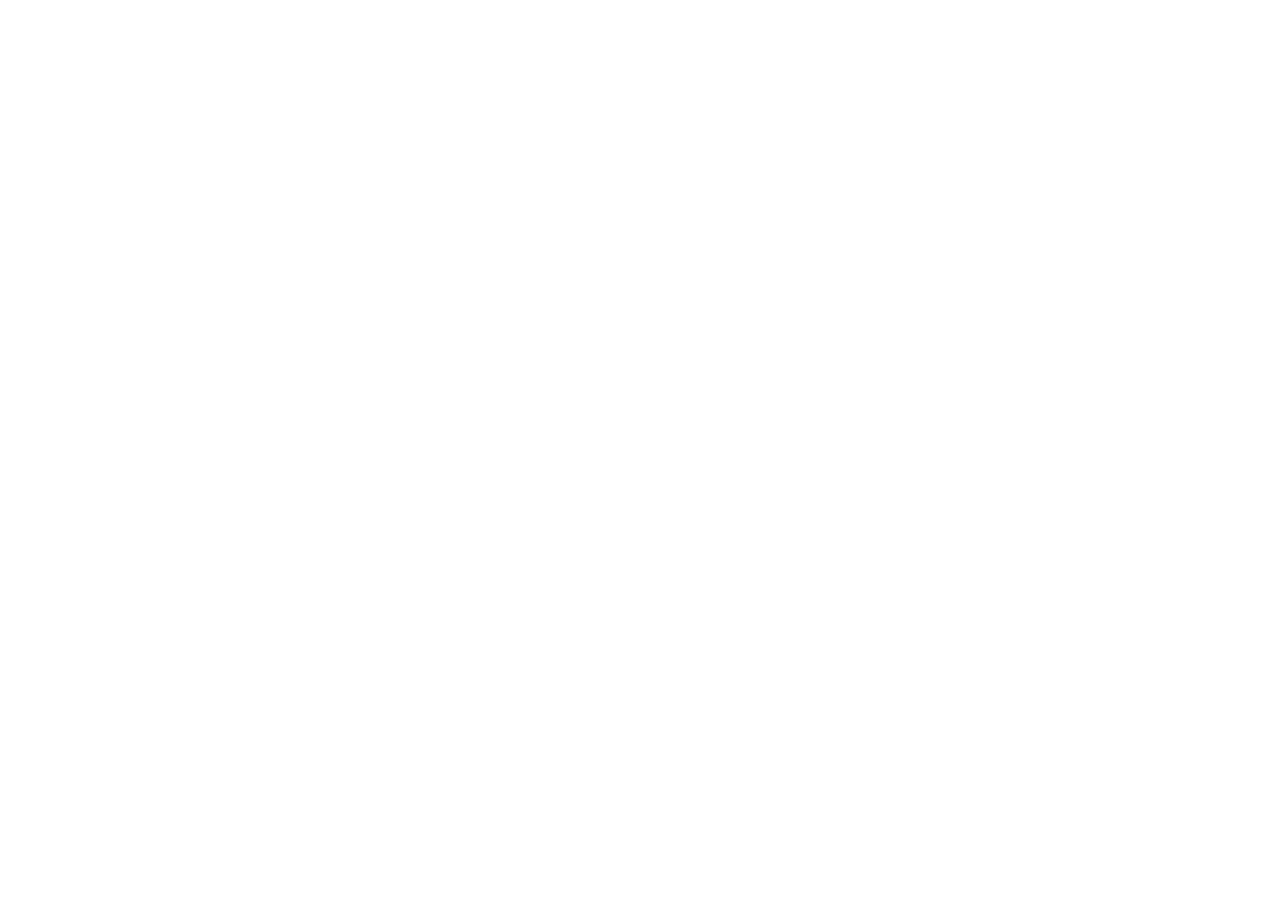
==== index.html @ 7c8876ab "hiding everything" ====
<!doctype html>
<!--[if lt IE 7]> <html class="no-js lt-ie9 lt-ie8 lt-ie7" lang="en"> <![endif]-->
<!--[if IE 7]>    <html class="no-js lt-ie9 lt-ie8" lang="en"> <![endif]-->
<!--[if IE 8]>    <html class="no-js lt-ie9" lang="en"> <![endif]-->
<!--[if gt IE 8]><!--> <html class="no-js" lang="en"> <!--<![endif]-->
<head>
  <meta charset="utf-8">
  <meta http-equiv="X-UA-Compatible" content="IE=edge,chrome=1">
  <title></title>
  <meta name="description" content="">

  <meta name="viewport" content="width=device-width">
  <link rel="stylesheet" href="css/style.css">

  <script src="js/libs/modernizr-2.5.3.min.js"></script>
</head>
<body>
  <!--[if lt IE 7]><p class=chromeframe>Your browser is <em>ancient!</em> <a href="http://browsehappy.com/">Upgrade to a different browser</a> or <a href="http://www.google.com/chromeframe/?redirect=true">install Google Chrome Frame</a> to experience this site.</p><![endif]-->
  <header>

  </header>
  <div role="main">
    <!--
    <p>Hello. My name is David.

Here are some projects I've worked on:

...and this is what I'm currently working on:

Also note; a few cool projects from school:

My resume (last updated DD.MM.YY)

Very Short Bio
Video games fascinate me. I enjoy programming and once dabbled in the visual arts. I daydream a lot, and I try hard to read more books.</p>-->
  </div>
  <footer>

  </footer>


  <script src="//ajax.googleapis.com/ajax/libs/jquery/1.7.1/jquery.min.js"></script>
  <script>window.jQuery || document.write('<script src="js/libs/jquery-1.7.1.min.js"><\/script>')</script>

  <script src="js/plugins.js"></script>
  <script src="js/script.js"></script>

  <script>
    var _gaq=[['_setAccount','UA-XXXXX-X'],['_trackPageview']];
    (function(d,t){var g=d.createElement(t),s=d.getElementsByTagName(t)[0];
    g.src=('https:'==location.protocol?'//ssl':'//www')+'.google-analytics.com/ga.js';
    s.parentNode.insertBefore(g,s)}(document,'script'));
  </script>
</body>
</html>
---- css/style.css ----
/* HTML5 Boilerplate  */

article, aside, details, figcaption, figure, footer, header, hgroup, nav, section { display: block; }
audio, canvas, video { display: inline-block; *display: inline; *zoom: 1; }
audio:not([controls]) { display: none; }
[hidden] { display: none; }

html { font-size: 100%; -webkit-text-size-adjust: 100%; -ms-text-size-adjust: 100%; }
html, button, input, select, textarea { font-family: sans-serif; color: #222; }
body { margin: 0; font-size: 1em; line-height: 1.4; }

::-moz-selection { background: #fe57a1; color: #fff; text-shadow: none; }
::selection { background: #fe57a1; color: #fff; text-shadow: none; }

a { color: #00e; }
a:visited { color: #551a8b; }
a:hover { color: #06e; }
a:focus { outline: thin dotted; }
a:hover, a:active { outline: 0; }
abbr[title] { border-bottom: 1px dotted; }
b, strong { font-weight: bold; }
blockquote { margin: 1em 40px; }
dfn { font-style: italic; }
hr { display: block; height: 1px; border: 0; border-top: 1px solid #ccc; margin: 1em 0; padding: 0; }
ins { background: #ff9; color: #000; text-decoration: none; }
mark { background: #ff0; color: #000; font-style: italic; font-weight: bold; }
pre, code, kbd, samp { font-family: monospace, serif; _font-family: 'courier new', monospace; font-size: 1em; }
pre { white-space: pre; white-space: pre-wrap; word-wrap: break-word; }

q { quotes: none; }
q:before, q:after { content: ""; content: none; }
small { font-size: 85%; }
sub, sup { font-size: 75%; line-height: 0; position: relative; vertical-align: baseline; }
sup { top: -0.5em; }
sub { bottom: -0.25em; }

ul, ol { margin: 1em 0; padding: 0 0 0 40px; }
dd { margin: 0 0 0 40px; }
nav ul, nav ol { list-style: none; list-style-image: none; margin: 0; padding: 0; }

img { border: 0; -ms-interpolation-mode: bicubic; vertical-align: middle; }
svg:not(:root) { overflow: hidden; }
figure { margin: 0; }

form { margin: 0; }
fieldset { border: 0; margin: 0; padding: 0; }

label { cursor: pointer; }
legend { border: 0; *margin-left: -7px; padding: 0; white-space: normal; }
button, input, select, textarea { font-size: 100%; margin: 0; vertical-align: baseline; *vertical-align: middle; }
button, input { line-height: normal; }
button, input[type="button"], input[type="reset"], input[type="submit"] { cursor: pointer; -webkit-appearance: button; *overflow: visible; }
button[disabled], input[disabled] { cursor: default; }
input[type="checkbox"], input[type="radio"] { box-sizing: border-box; padding: 0; *width: 13px; *height: 13px; }
input[type="search"] { -webkit-appearance: textfield; -moz-box-sizing: content-box; -webkit-box-sizing: content-box; box-sizing: content-box; }
input[type="search"]::-webkit-search-decoration, input[type="search"]::-webkit-search-cancel-button { -webkit-appearance: none; }
button::-moz-focus-inner, input::-moz-focus-inner { border: 0; padding: 0; }
textarea { overflow: auto; vertical-align: top; resize: vertical; }
input:valid, textarea:valid {  }
input:invalid, textarea:invalid { background-color: #f0dddd; }

table { border-collapse: collapse; border-spacing: 0; }
td { vertical-align: top; }

.chromeframe { margin: 0.2em 0; background: #ccc; color: black; padding: 0.2em 0; }









@media only screen and (min-width: 35em) {
  

}

.ir { display: block; border: 0; text-indent: -999em; overflow: hidden; background-color: transparent; background-repeat: no-repeat; text-align: left; direction: ltr; *line-height: 0; }
.ir br { display: none; }
.hidden { display: none !important; visibility: hidden; }
.visuallyhidden { border: 0; clip: rect(0 0 0 0); height: 1px; margin: -1px; overflow: hidden; padding: 0; position: absolute; width: 1px; }
.visuallyhidden.focusable:active, .visuallyhidden.focusable:focus { clip: auto; height: auto; margin: 0; overflow: visible; position: static; width: auto; }
.invisible { visibility: hidden; }
.clearfix:before, .clearfix:after { content: ""; display: table; }
.clearfix:after { clear: both; }
.clearfix { *zoom: 1; }

@media print {
  * { background: transparent !important; color: black !important; box-shadow:none !important; text-shadow: none !important; filter:none !important; -ms-filter: none !important; } 
  a, a:visited { text-decoration: underline; }
  a[href]:after { content: " (" attr(href) ")"; }
  abbr[title]:after { content: " (" attr(title) ")"; }
  .ir a:after, a[href^="javascript:"]:after, a[href^="#"]:after { content: ""; } 
  pre, blockquote { border: 1px solid #999; page-break-inside: avoid; }
  thead { display: table-header-group; } 
  tr, img { page-break-inside: avoid; }
  img { max-width: 100% !important; }
  @page { margin: 0.5cm; }
  p, h2, h3 { orphans: 3; widows: 3; }
  h2, h3 { page-break-after: avoid; }
}
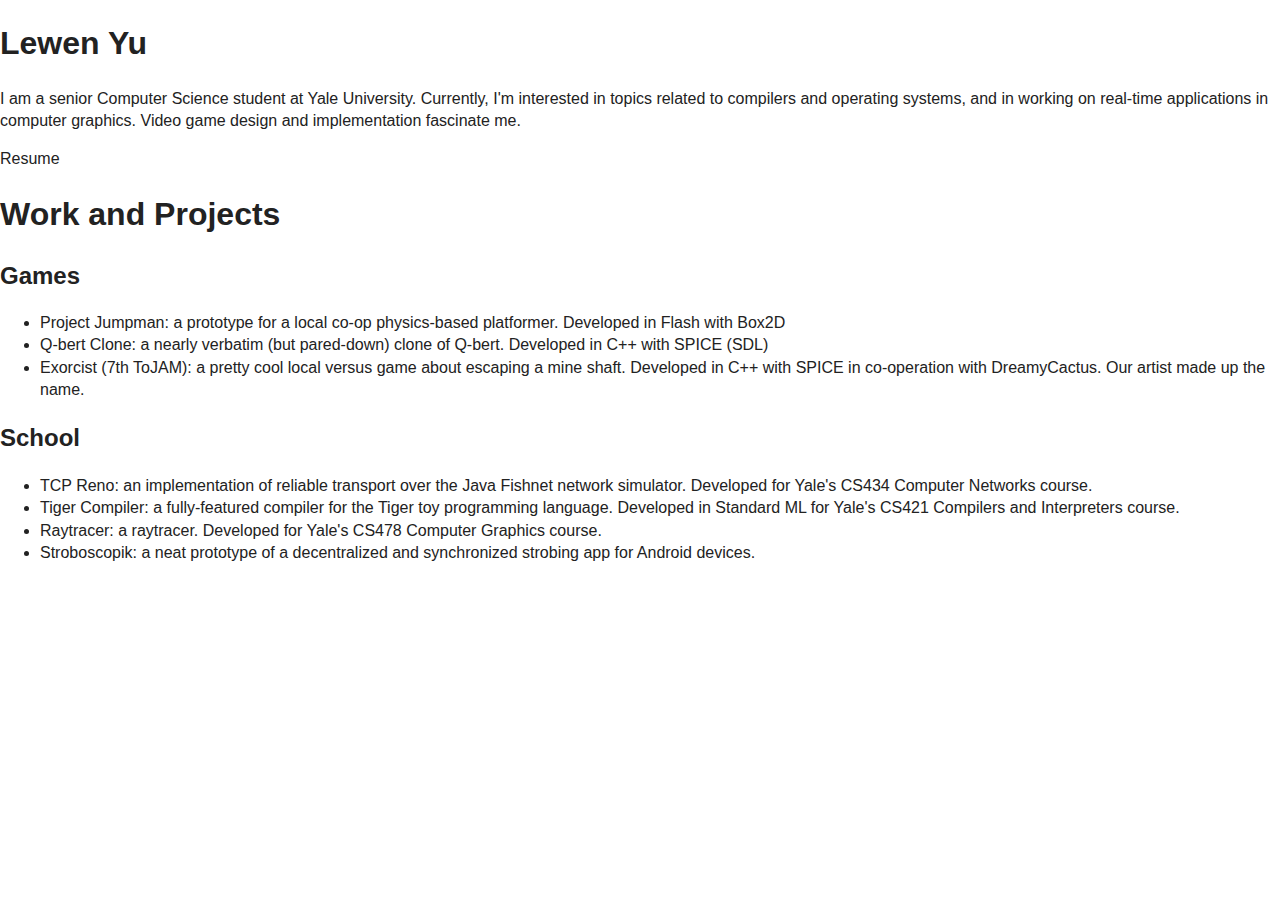
==== commit e3d39b0d: "added content to landing page" ====
--- a/index.html
+++ b/index.html
@@ -11,6 +11,7 @@
 
   <meta name="viewport" content="width=device-width">
   <link rel="stylesheet" href="css/style.css">
+  <link href='http://fonts.googleapis.com/css?family=Questrial|Crete+Round' rel='stylesheet' type='text/css'>
 
   <script src="js/libs/modernizr-2.5.3.min.js"></script>
 </head>
@@ -20,20 +21,34 @@
 
   </header>
   <div role="main">
-    <!--
-    <p>Hello. My name is David.
+    <h1>Lewen Yu</h1>
 
-Here are some projects I've worked on:
+    <p>I am a senior Computer Science student at Yale University. Currently, I'm interested in topics
+    related to compilers and operating systems, and in working on real-time applications in
+    computer graphics. Video game design and implementation fascinate me.</p>
 
-...and this is what I'm currently working on:
+    <p>Resume</p>
 
-Also note; a few cool projects from school:
+    <h1>Work and Projects</h1>
 
-My resume (last updated DD.MM.YY)
+    <h2>Games</h2>
 
-Very Short Bio
-Video games fascinate me. I enjoy programming and once dabbled in the visual arts. I daydream a lot, and I try hard to read more books.</p>-->
+    <ul>
+    <li>Project Jumpman: a prototype for a local co-op physics-based platformer. Developed in Flash with Box2D</li>
+    <li>Q-bert Clone: a nearly verbatim (but pared-down) clone of Q-bert. Developed in C++ with SPICE (SDL)</li>
+    <li>Exorcist (7th ToJAM): a pretty cool local versus game about escaping a mine shaft. Developed in C++ with SPICE in co-operation with DreamyCactus. Our artist made up the name.</li>
+    </ul>
+
+    <h2>School</h2>
+
+    <ul>
+    <li>TCP Reno: an implementation of reliable transport over the Java Fishnet network simulator. Developed for Yale's CS434 Computer Networks course.</li>
+    <li>Tiger Compiler: a fully-featured compiler for the Tiger toy programming language. Developed in Standard ML for Yale's CS421 Compilers and Interpreters course.</li>
+    <li>Raytracer: a raytracer. Developed for Yale's CS478 Computer Graphics course.</li>
+    <li>Stroboscopik: a neat prototype of a decentralized and synchronized strobing app for Android devices.</li>
+    </ul>
   </div>
+
   <footer>
 
   </footer>
@@ -52,4 +67,4 @@
     s.parentNode.insertBefore(g,s)}(document,'script'));
   </script>
 </body>
-</html>+</html>
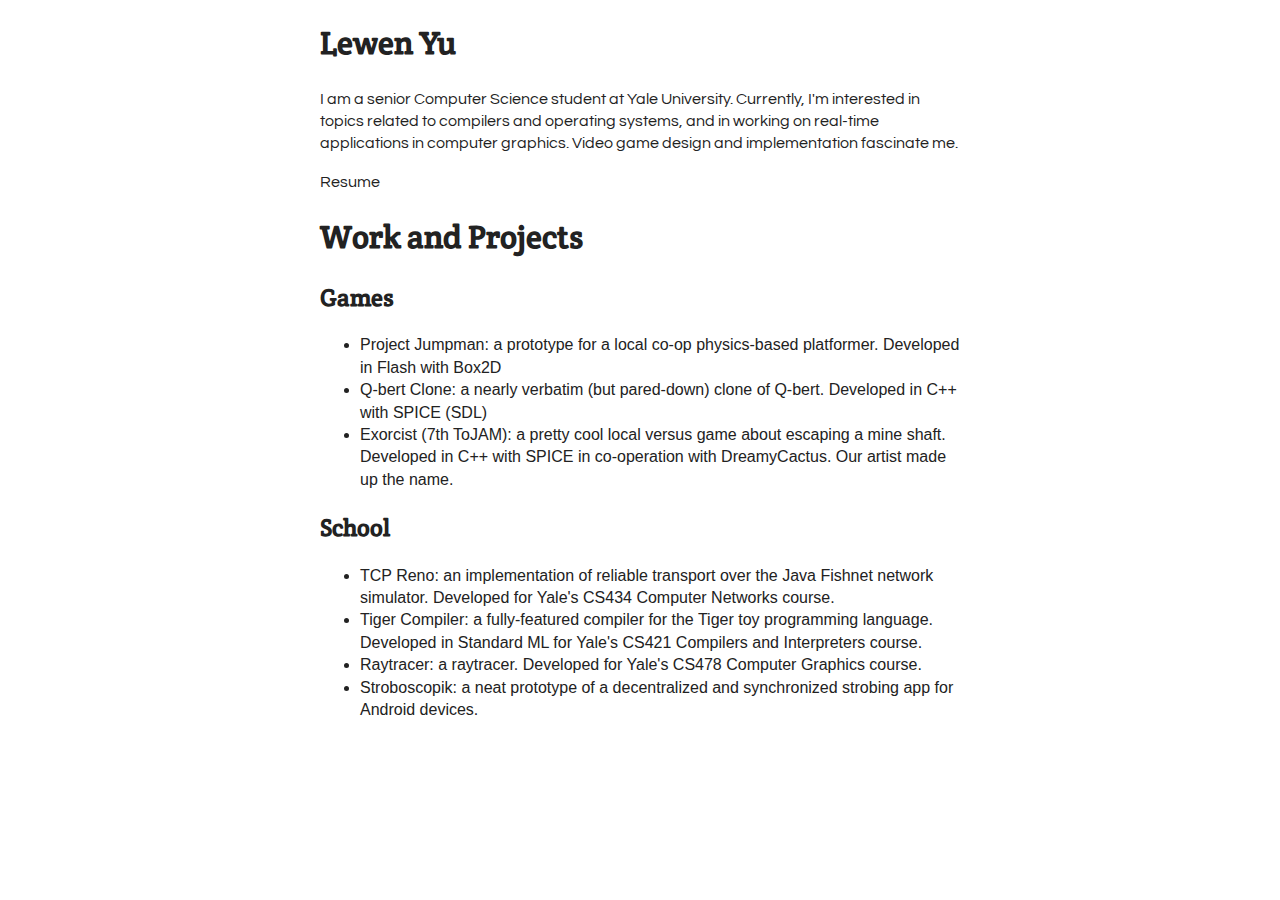
==== commit 7fd1f1cb: "changed font and page width" ====
--- a/index.html
+++ b/index.html
@@ -20,7 +20,7 @@
   <header>
 
   </header>
-  <div role="main">
+  <div role="main" id="maincolumn">
     <h1>Lewen Yu</h1>
 
     <p>I am a senior Computer Science student at Yale University. Currently, I'm interested in topics
--- a/css/style.css
+++ b/css/style.css
@@ -1,3 +1,8 @@
+/* Website CSS */
+p { font-family: 'Questrial', sans-serif; font-size: 16px }
+h1, h2, h3 { font-family: 'Crete Round', serif; }
+#maincolumn { margin: 0px auto; width: 640px }
+
 /* HTML5 Boilerplate  */
 
 article, aside, details, figcaption, figure, footer, header, hgroup, nav, section { display: block; }
@@ -70,8 +75,6 @@
 
 
 
-
-
 @media only screen and (min-width: 35em) {
   
 
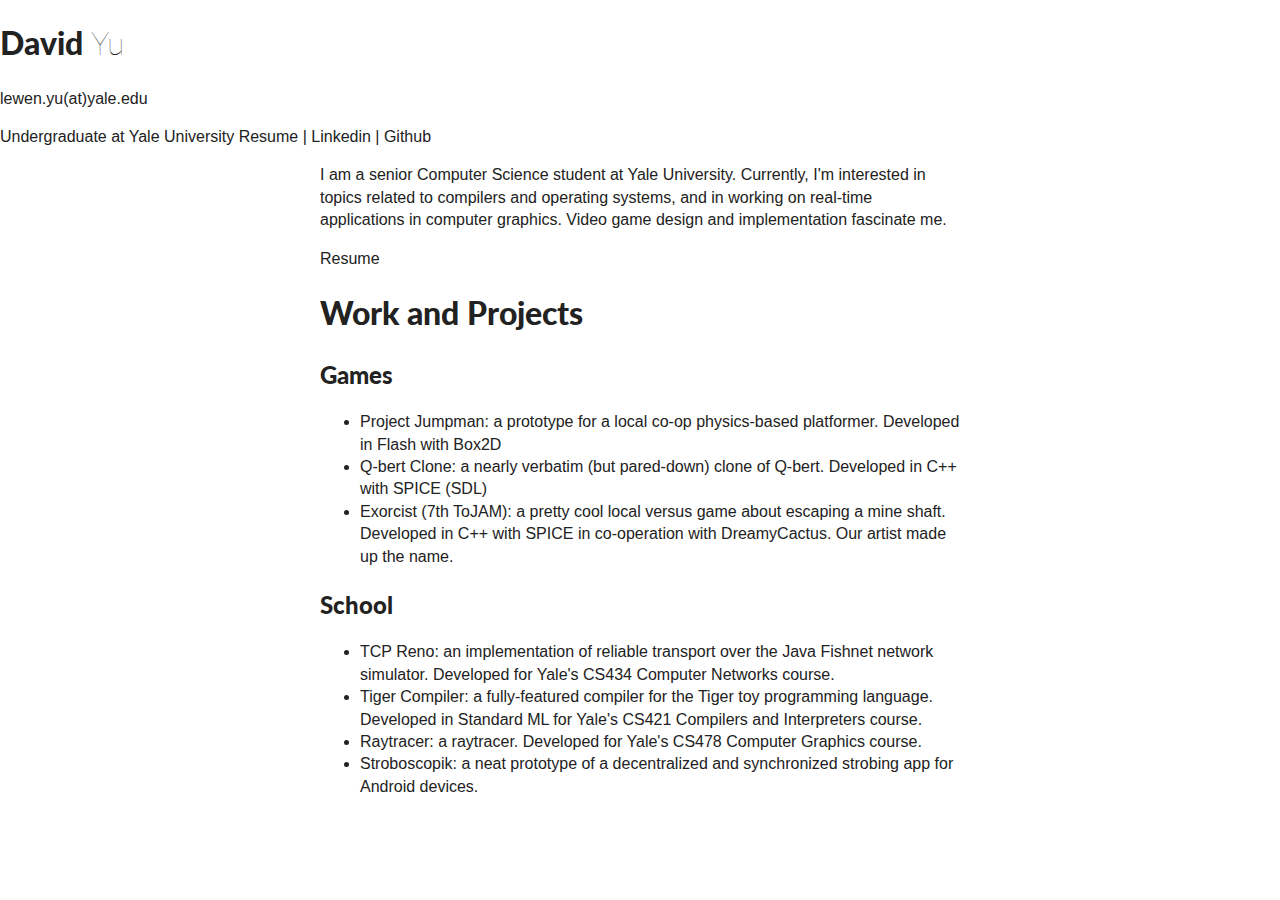
==== commit ef88cbab: "added a header" ====
--- a/index.html
+++ b/index.html
@@ -11,17 +11,21 @@
 
   <meta name="viewport" content="width=device-width">
   <link rel="stylesheet" href="css/style.css">
-  <link href='http://fonts.googleapis.com/css?family=Questrial|Crete+Round' rel='stylesheet' type='text/css'>
+  <link href='http://fonts.googleapis.com/css?family=Lato:ultra-light,ultra-bold' rel='stylesheet' type='text/css'>
 
   <script src="js/libs/modernizr-2.5.3.min.js"></script>
 </head>
 <body>
   <!--[if lt IE 7]><p class=chromeframe>Your browser is <em>ancient!</em> <a href="http://browsehappy.com/">Upgrade to a different browser</a> or <a href="http://www.google.com/chromeframe/?redirect=true">install Google Chrome Frame</a> to experience this site.</p><![endif]-->
   <header>
+    <h1>David <span class="light">Yu</span></h1>
 
+    <p>lewen.yu(at)yale.edu</p>
+
+    <p>Undergraduate at Yale University
+    Resume | Linkedin | Github</p>
   </header>
   <div role="main" id="maincolumn">
-    <h1>Lewen Yu</h1>
 
     <p>I am a senior Computer Science student at Yale University. Currently, I'm interested in topics
     related to compilers and operating systems, and in working on real-time applications in
--- a/css/style.css
+++ b/css/style.css
@@ -1,6 +1,7 @@
 /* Website CSS */
-p { font-family: 'Questrial', sans-serif; font-size: 16px }
-h1, h2, h3 { font-family: 'Crete Round', serif; }
+p, li { font-family: 'Georgia', sans-serif; font-size: 16px }
+h1, h2, h3 { font-family: 'Lato', sans-serif; font-weight: 900 }
+.light { font-weight: 100 }
 #maincolumn { margin: 0px auto; width: 640px }
 
 /* HTML5 Boilerplate  */
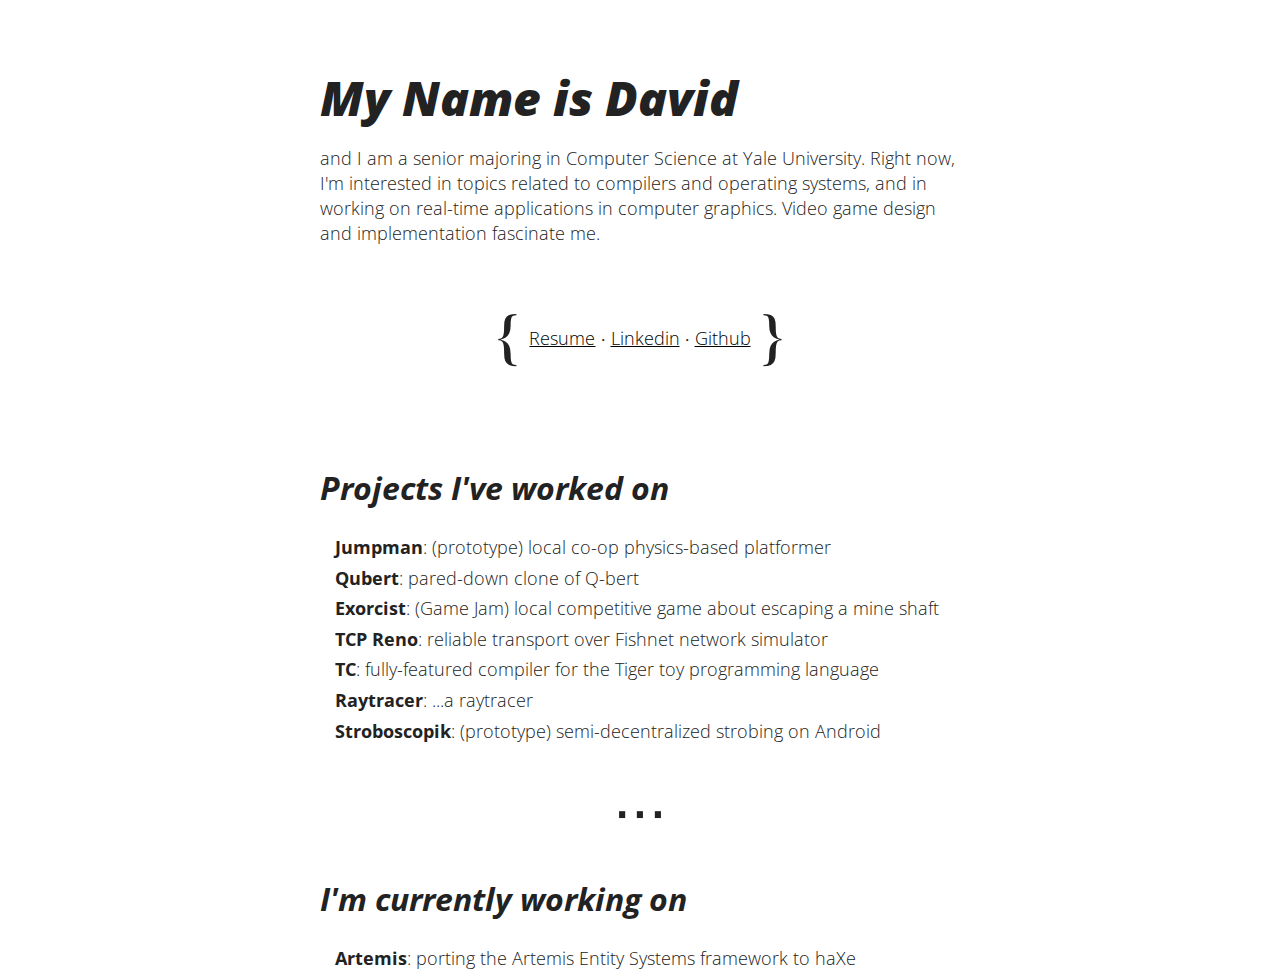
==== commit 5e9fcc43: "updated landing page" ====
--- a/index.html
+++ b/index.html
@@ -11,46 +11,44 @@
 
   <meta name="viewport" content="width=device-width">
   <link rel="stylesheet" href="css/style.css">
-  <link href='http://fonts.googleapis.com/css?family=Lato:ultra-light,ultra-bold' rel='stylesheet' type='text/css'>
-
+  <link href='http://fonts.googleapis.com/css?family=Lato:300,400,700,900|Playfair+Display+SC' rel='stylesheet' type='text/css'>
+  <link href='http://fonts.googleapis.com/css?family=Open+Sans:300,700i,800i,600i' rel='stylesheet' type='text/css'>
   <script src="js/libs/modernizr-2.5.3.min.js"></script>
 </head>
 <body>
   <!--[if lt IE 7]><p class=chromeframe>Your browser is <em>ancient!</em> <a href="http://browsehappy.com/">Upgrade to a different browser</a> or <a href="http://www.google.com/chromeframe/?redirect=true">install Google Chrome Frame</a> to experience this site.</p><![endif]-->
-  <header>
-    <h1>David <span class="light">Yu</span></h1>
+  <div role="main" id="maincolumn">
+<h1 id="maintitle">My Name is David</h1>
 
-    <p>lewen.yu(at)yale.edu</p>
+<p>and I am a senior majoring in Computer Science at Yale University. Right now,
+I'm interested in topics related to compilers and operating systems, and in
+working on real-time applications in computer graphics. Video game design and
+implementation fascinate me.</p>
 
-    <p>Undergraduate at Yale University
-    Resume | Linkedin | Github</p>
-  </header>
-  <div role="main" id="maincolumn">
+<p class="linkdivider">
+    <span class="classybrace">{</span>
+    <span class="prolinks"><a href="uploads/resume.pdf">Resume</a> ∙ <a href="http://www.linkedin.com/profile/view?id=57377115">Linkedin</a> ∙ <a href="http://github.com/desktop">Github</a></span>
+    <span class="classybrace">}</span>
+</p>
 
-    <p>I am a senior Computer Science student at Yale University. Currently, I'm interested in topics
-    related to compilers and operating systems, and in working on real-time applications in
-    computer graphics. Video game design and implementation fascinate me.</p>
+<p><br/></p>
 
-    <p>Resume</p>
+<h1>Projects I've worked on</h1>
 
-    <h1>Work and Projects</h1>
+<p class="indent"><strong>Jumpman</strong>: (prototype) local co-op physics-based platformer <br />
+<strong>Qubert</strong>: pared-down clone of Q-bert <br />
+<strong>Exorcist</strong>: (Game Jam) local competitive game about escaping a mine shaft <br />
+<strong>TCP Reno</strong>: reliable transport over Fishnet network simulator <br />
+<strong>TC</strong>: fully-featured compiler for the Tiger toy programming language <br />
+<strong>Raytracer</strong>: ...a raytracer <br />
+<strong>Stroboscopik</strong>: (prototype) semi-decentralized strobing on Android</p>
 
-    <h2>Games</h2>
+<p class="divider">∙∙∙</p>
 
-    <ul>
-    <li>Project Jumpman: a prototype for a local co-op physics-based platformer. Developed in Flash with Box2D</li>
-    <li>Q-bert Clone: a nearly verbatim (but pared-down) clone of Q-bert. Developed in C++ with SPICE (SDL)</li>
-    <li>Exorcist (7th ToJAM): a pretty cool local versus game about escaping a mine shaft. Developed in C++ with SPICE in co-operation with DreamyCactus. Our artist made up the name.</li>
-    </ul>
+<h1>I'm currently working on</h1>
 
-    <h2>School</h2>
-
-    <ul>
-    <li>TCP Reno: an implementation of reliable transport over the Java Fishnet network simulator. Developed for Yale's CS434 Computer Networks course.</li>
-    <li>Tiger Compiler: a fully-featured compiler for the Tiger toy programming language. Developed in Standard ML for Yale's CS421 Compilers and Interpreters course.</li>
-    <li>Raytracer: a raytracer. Developed for Yale's CS478 Computer Graphics course.</li>
-    <li>Stroboscopik: a neat prototype of a decentralized and synchronized strobing app for Android devices.</li>
-    </ul>
+<p class="indent">
+<strong>Artemis</strong>: porting the Artemis Entity Systems framework to haXe</p>
   </div>
 
   <footer>
--- a/css/style.css
+++ b/css/style.css
@@ -1,8 +1,18 @@
 /* Website CSS */
-p, li { font-family: 'Georgia', sans-serif; font-size: 16px }
-h1, h2, h3 { font-family: 'Lato', sans-serif; font-weight: 900 }
-.light { font-weight: 100 }
-#maincolumn { margin: 0px auto; width: 640px }
+p, li { font-family: 'Open Sans', sans-serif; font-weight:300; font-size: 18px; margin:0; padding:0 }
+h1 { font-family: 'Open Sans', sans-serif; font-weight: 700; font-style:italic }
+h2, h3 { font-family: 'Lato', sans-serif; font-weight: 300 }
+#maintitle { font-size:3em; font-weight: 800; margin:0; margin-bottom:0.3em; padding:0 }
+#subtitle { font-family: 'Lato', sans-serif; font-size:16px; font-weight:400; margin:0; padding:0  }
+.light { font-weight: 300 }
+.prolinks { position:relative; top:7px; padding: 0 5px }
+.classybrace{ font-family:Playfair Display SC; height:23px !important; font-size:4em; vertical-align:middle;  }
+.linkdivider { text-align:center; margin:2em auto; padding:0 }
+.divider { font-family: sans-serif; font-size: 4em; margin:20px 0; text-align:center; }
+.indent {padding-left: 15px; line-height:1.7em}
+#maincolumn { margin: 0px auto; width: 640px; padding: 0; padding-top:4em}
+#mainheader { margin: 0px auto; width: 640px; text-align:center;  }
+.nomargin { text-align:center; margin:0; padding:0 }
 
 /* HTML5 Boilerplate  */
 
@@ -18,9 +28,9 @@
 ::-moz-selection { background: #fe57a1; color: #fff; text-shadow: none; }
 ::selection { background: #fe57a1; color: #fff; text-shadow: none; }
 
-a { color: #00e; }
-a:visited { color: #551a8b; }
-a:hover { color: #06e; }
+a { color: #000000; }
+a:visited { color: #555555; }
+a:hover { color: #777777; }
 a:focus { outline: thin dotted; }
 a:hover, a:active { outline: 0; }
 abbr[title] { border-bottom: 1px dotted; }
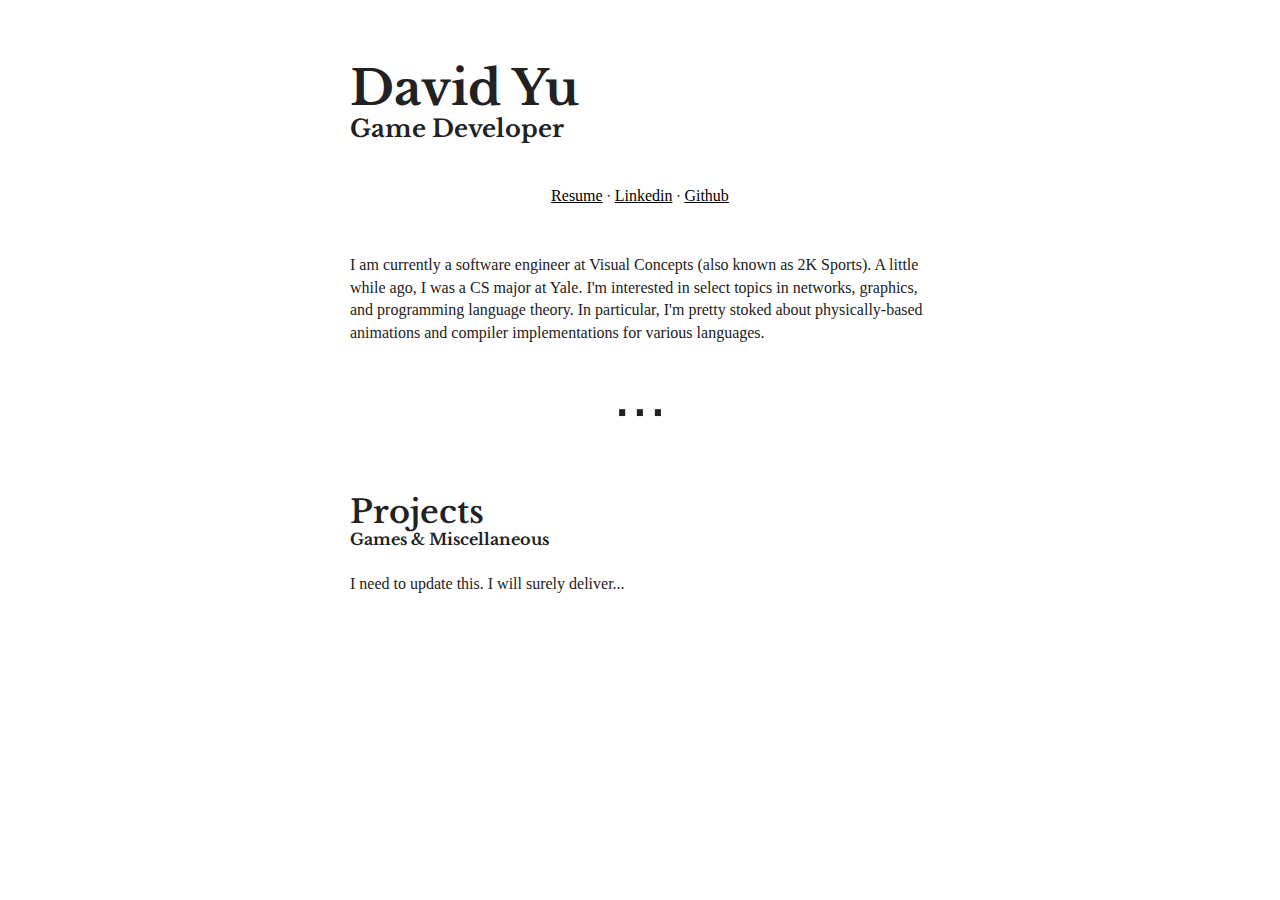
==== commit 0eb3565d: "second update; take down bad stuff" ====
--- a/index.html
+++ b/index.html
@@ -11,6 +11,7 @@
 
   <meta name="viewport" content="width=device-width">
   <link rel="stylesheet" href="css/style.css">
+  <link href='http://fonts.googleapis.com/css?family=Libre+Baskerville' rel='stylesheet' type='text/css'>
   <link href='http://fonts.googleapis.com/css?family=Lato:300,400,700,900|Playfair+Display+SC' rel='stylesheet' type='text/css'>
   <link href='http://fonts.googleapis.com/css?family=Open+Sans:300,700i,800i,600i' rel='stylesheet' type='text/css'>
   <script src="js/libs/modernizr-2.5.3.min.js"></script>
@@ -18,23 +19,29 @@
 <body>
   <!--[if lt IE 7]><p class=chromeframe>Your browser is <em>ancient!</em> <a href="http://browsehappy.com/">Upgrade to a different browser</a> or <a href="http://www.google.com/chromeframe/?redirect=true">install Google Chrome Frame</a> to experience this site.</p><![endif]-->
   <div role="main" id="maincolumn">
-<h1 id="maintitle">My Name is David</h1>
 
-<p>and I am a senior majoring in Computer Science at Yale University. Right now,
-I'm interested in topics related to compilers and operating systems, and in
-working on real-time applications in computer graphics. Video game design and
-implementation fascinate me.</p>
+    <h1 class="maintitle">David Yu</h1>
+    <h3 class="mainsubtitle">Game Developer</h3>
 
-<p class="linkdivider">
-    <span class="classybrace">{</span>
-    <span class="prolinks"><a href="uploads/resume.pdf">Resume</a> ∙ <a href="http://www.linkedin.com/profile/view?id=57377115">Linkedin</a> ∙ <a href="http://github.com/desktop">Github</a></span>
-    <span class="classybrace">}</span>
-</p>
+    <p class="linkdivider">
+        <span class="prolinks"><a href="uploads/davidyu_resume.pdf">Resume</a> ∙ <a href="http://www.linkedin.com/profile/view?id=57377115">Linkedin</a> ∙ <a href="http://github.com/desktop">Github</a></span>
+    </p>
 
+    <br class="vspace" />
+    <p>I am currently a software engineer at Visual Concepts (also known as 2K Sports).
+       A little while ago, I was a CS major at Yale. I'm interested in select topics
+       in networks, graphics, and programming language theory. In particular, I'm
+       pretty stoked about physically-based animations and compiler implementations
+       for various languages.</p>
+
+
+<p class="divider">∙∙∙</p>
 <p><br/></p>
 
-<h1>Projects I've worked on</h1>
-
+    <h1 class="section-heading">Projects</h1>
+    <h3 class="section-subheading">Games & Miscellaneous</h3>
+    <br class="vspace" />
+<!--
 <p class="indent"><strong>Jumpman</strong>: (prototype) local co-op physics-based platformer <br />
 <strong>Qubert</strong>: pared-down clone of Q-bert <br />
 <strong>Exorcist</strong>: (Game Jam) local competitive game about escaping a mine shaft <br />
@@ -42,14 +49,9 @@
 <strong>TC</strong>: fully-featured compiler for the Tiger toy programming language <br />
 <strong>Raytracer</strong>: ...a raytracer <br />
 <strong>Stroboscopik</strong>: (prototype) semi-decentralized strobing on Android</p>
+-->
+<p>I need to update this. I will surely deliver...</p>
 
-<p class="divider">∙∙∙</p>
-
-<h1>I'm currently working on</h1>
-
-<p class="indent">
-<strong>Artemis</strong>: porting the Artemis Entity Systems framework to haXe</p>
-  </div>
 
   <footer>
 
--- a/css/style.css
+++ b/css/style.css
@@ -1,16 +1,52 @@
 /* Website CSS */
-p, li { font-family: 'Open Sans', sans-serif; font-weight:300; font-size: 18px; margin:0; padding:0 }
-h1 { font-family: 'Open Sans', sans-serif; font-weight: 700; font-style:italic }
+p, li { font-family: Georgia, serif; font-weight:100; font-size: 16px; margin:0; padding:0 }
+h1 { font-weight: 700;  }
 h2, h3 { font-family: 'Lato', sans-serif; font-weight: 300 }
-#maintitle { font-size:3em; font-weight: 800; margin:0; margin-bottom:0.3em; padding:0 }
-#subtitle { font-family: 'Lato', sans-serif; font-size:16px; font-weight:400; margin:0; padding:0  }
+
+.maintitle { 
+    font-family: 'Libre Baskerville', Georgia, serif;
+    font-size:3em;
+    font-weight: 800;
+    line-height:1em;
+    margin:0;
+    padding:0
+}
+
+.section-heading { 
+    font-family: 'Libre Baskerville', Georgia, serif;
+    font-size:2em;
+    font-weight: 600;
+    line-height:1em;
+    margin:0;
+    padding:0
+}
+
+.section-subheading {
+    font-family: 'Libre Baskerville', Georgia, serif;
+    font-size:1em;
+    font-weight: 800;
+    margin:0;
+    padding:0
+}
+.mainsubtitle {
+    font-family: 'Libre Baskerville', Georgia, serif;
+    font-size:1.5em;
+    font-weight: 800;
+    margin:0;
+    padding:0
+}
+
+.vspace {
+    line-height: 1em;
+}
+.subtitle { font-family: 'Lato', sans-serif; font-size:2em; font-weight:400; margin:0; padding:0  }
 .light { font-weight: 300 }
 .prolinks { position:relative; top:7px; padding: 0 5px }
 .classybrace{ font-family:Playfair Display SC; height:23px !important; font-size:4em; vertical-align:middle;  }
 .linkdivider { text-align:center; margin:2em auto; padding:0 }
 .divider { font-family: sans-serif; font-size: 4em; margin:20px 0; text-align:center; }
 .indent {padding-left: 15px; line-height:1.7em}
-#maincolumn { margin: 0px auto; width: 640px; padding: 0; padding-top:4em}
+#maincolumn { margin: 0px auto; width: 580px; padding: 0; padding-top:4em}
 #mainheader { margin: 0px auto; width: 640px; text-align:center;  }
 .nomargin { text-align:center; margin:0; padding:0 }
 
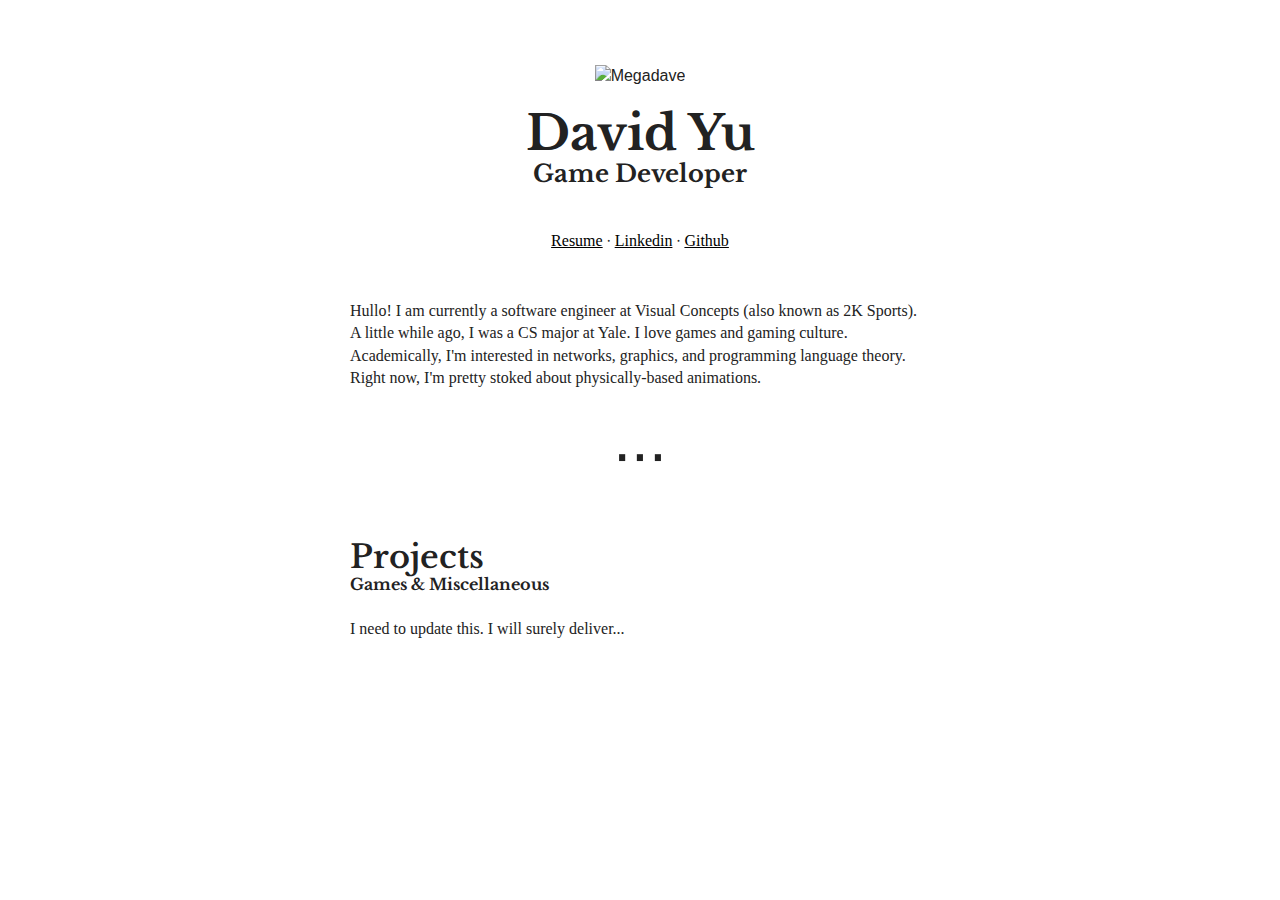
==== commit 7910d542: "wording" ====
--- a/index.html
+++ b/index.html
@@ -6,7 +6,7 @@
 <head>
   <meta charset="utf-8">
   <meta http-equiv="X-UA-Compatible" content="IE=edge,chrome=1">
-  <title></title>
+  <title>My name is David, but my legal name is Lewen</title>
   <meta name="description" content="">
 
   <meta name="viewport" content="width=device-width">
@@ -20,26 +20,31 @@
   <!--[if lt IE 7]><p class=chromeframe>Your browser is <em>ancient!</em> <a href="http://browsehappy.com/">Upgrade to a different browser</a> or <a href="http://www.google.com/chromeframe/?redirect=true">install Google Chrome Frame</a> to experience this site.</p><![endif]-->
   <div role="main" id="maincolumn">
 
+    <center>
+    <img src="img/me.png" alt="Megadave">
+
+    <p><br/></p>
+
     <h1 class="maintitle">David Yu</h1>
     <h3 class="mainsubtitle">Game Developer</h3>
+    </center>
 
     <p class="linkdivider">
         <span class="prolinks"><a href="uploads/davidyu_resume.pdf">Resume</a> ∙ <a href="http://www.linkedin.com/profile/view?id=57377115">Linkedin</a> ∙ <a href="http://github.com/desktop">Github</a></span>
     </p>
 
     <br class="vspace" />
-    <p>I am currently a software engineer at Visual Concepts (also known as 2K Sports).
-       A little while ago, I was a CS major at Yale. I'm interested in select topics
-       in networks, graphics, and programming language theory. In particular, I'm
-       pretty stoked about physically-based animations and compiler implementations
-       for various languages.</p>
+    <p>Hullo! I am currently a software engineer at Visual Concepts (also known as 2K Sports).
+       A little while ago, I was a CS major at Yale. I love games and gaming culture. Academically,
+       I'm interested in networks, graphics, and programming language theory. Right now, I'm pretty stoked
+       about physically-based animations.</p>
 
 
 <p class="divider">∙∙∙</p>
 <p><br/></p>
 
     <h1 class="section-heading">Projects</h1>
-    <h3 class="section-subheading">Games & Miscellaneous</h3>
+    <h3 class="section-subheading">Games &amp; Miscellaneous</h3>
     <br class="vspace" />
 <!--
 <p class="indent"><strong>Jumpman</strong>: (prototype) local co-op physics-based platformer <br />
@@ -52,6 +57,7 @@
 -->
 <p>I need to update this. I will surely deliver...</p>
 
+  </div>
 
   <footer>
 
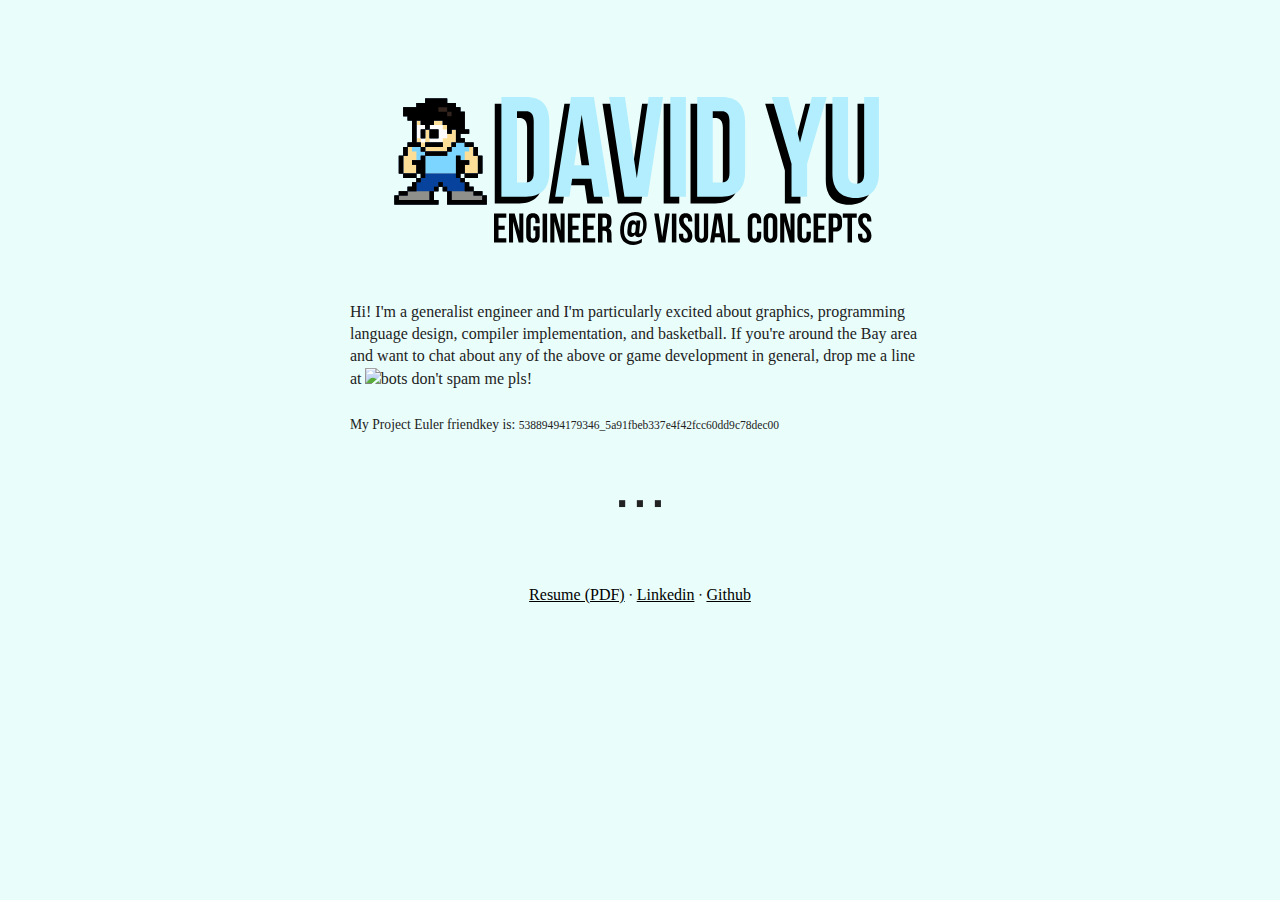
==== commit b84b760d: "add p.euler friendkey" ====
--- a/index.html
+++ b/index.html
@@ -6,7 +6,7 @@
 <head>
   <meta charset="utf-8">
   <meta http-equiv="X-UA-Compatible" content="IE=edge,chrome=1">
-  <title>My name is David, but my legal name is Lewen</title>
+  <title>I am Lewen. Call me David.</title>
   <meta name="description" content="">
 
   <meta name="viewport" content="width=device-width">
@@ -21,41 +21,32 @@
   <div role="main" id="maincolumn">
 
     <center>
-    <img src="img/me.png" alt="Megadave">
 
-    <p><br/></p>
+    <br class="vspace" />
 
-    <h1 class="maintitle">David Yu</h1>
-    <h3 class="mainsubtitle">Game Developer</h3>
+    <img src="img/header.svg" width=500 alt="Megadave">
+
     </center>
 
+    <br class="vspace" />
+    <br class="vspace" />
+
+    <p>
+      Hi! I'm a generalist engineer and I'm particularly excited about graphics, programming language design,
+      compiler implementation, and basketball. If you're around the Bay area and want to
+      chat about any of the above or game development in general, drop me a line at <img style="margin-top:-0.08em; margin-left:-0.05em;" src="img/address.svg" alt="bots don't spam me pls"/>!
+      <br/>
+      <br/>
+      <small>My Project Euler friendkey is: <small>53889494179346_5a91fbeb337e4f42fcc60dd9c78dec00</small></small>
+    </p>
+
+    <p class="divider">∙∙∙</p>
+
     <p class="linkdivider">
-        <span class="prolinks"><a href="uploads/davidyu_resume.pdf">Resume</a> ∙ <a href="http://www.linkedin.com/profile/view?id=57377115">Linkedin</a> ∙ <a href="http://github.com/desktop">Github</a></span>
+        <span class="prolinks"><a href="uploads/davidyu_resume.pdf">Resume (PDF)</a> ∙ <a href="http://www.linkedin.com/profile/view?id=57377115">Linkedin</a> ∙ <a href="http://github.com/desktop">Github</a></span>
     </p>
 
     <br class="vspace" />
-    <p>Hullo! I am currently a software engineer at Visual Concepts (also known as 2K Sports).
-       A little while ago, I was a CS major at Yale. I love games and gaming culture. Academically,
-       I'm interested in networks, graphics, and programming language theory. Right now, I'm pretty stoked
-       about physically-based animations.</p>
-
-
-<p class="divider">∙∙∙</p>
-<p><br/></p>
-
-    <h1 class="section-heading">Projects</h1>
-    <h3 class="section-subheading">Games &amp; Miscellaneous</h3>
-    <br class="vspace" />
-<!--
-<p class="indent"><strong>Jumpman</strong>: (prototype) local co-op physics-based platformer <br />
-<strong>Qubert</strong>: pared-down clone of Q-bert <br />
-<strong>Exorcist</strong>: (Game Jam) local competitive game about escaping a mine shaft <br />
-<strong>TCP Reno</strong>: reliable transport over Fishnet network simulator <br />
-<strong>TC</strong>: fully-featured compiler for the Tiger toy programming language <br />
-<strong>Raytracer</strong>: ...a raytracer <br />
-<strong>Stroboscopik</strong>: (prototype) semi-decentralized strobing on Android</p>
--->
-<p>I need to update this. I will surely deliver...</p>
 
   </div>
 
--- a/css/style.css
+++ b/css/style.css
@@ -59,10 +59,10 @@
 
 html { font-size: 100%; -webkit-text-size-adjust: 100%; -ms-text-size-adjust: 100%; }
 html, button, input, select, textarea { font-family: sans-serif; color: #222; }
-body { margin: 0; font-size: 1em; line-height: 1.4; }
+body { background: #E9FDFB; margin: 0; font-size: 1em; line-height: 1.4; }
 
-::-moz-selection { background: #fe57a1; color: #fff; text-shadow: none; }
-::selection { background: #fe57a1; color: #fff; text-shadow: none; }
+::-moz-selection { background: #D3F2F7; color: #000; text-shadow: none; }
+::selection { background: #D3F2F7; color: #000; text-shadow: none; }
 
 a { color: #000000; }
 a:visited { color: #555555; }
